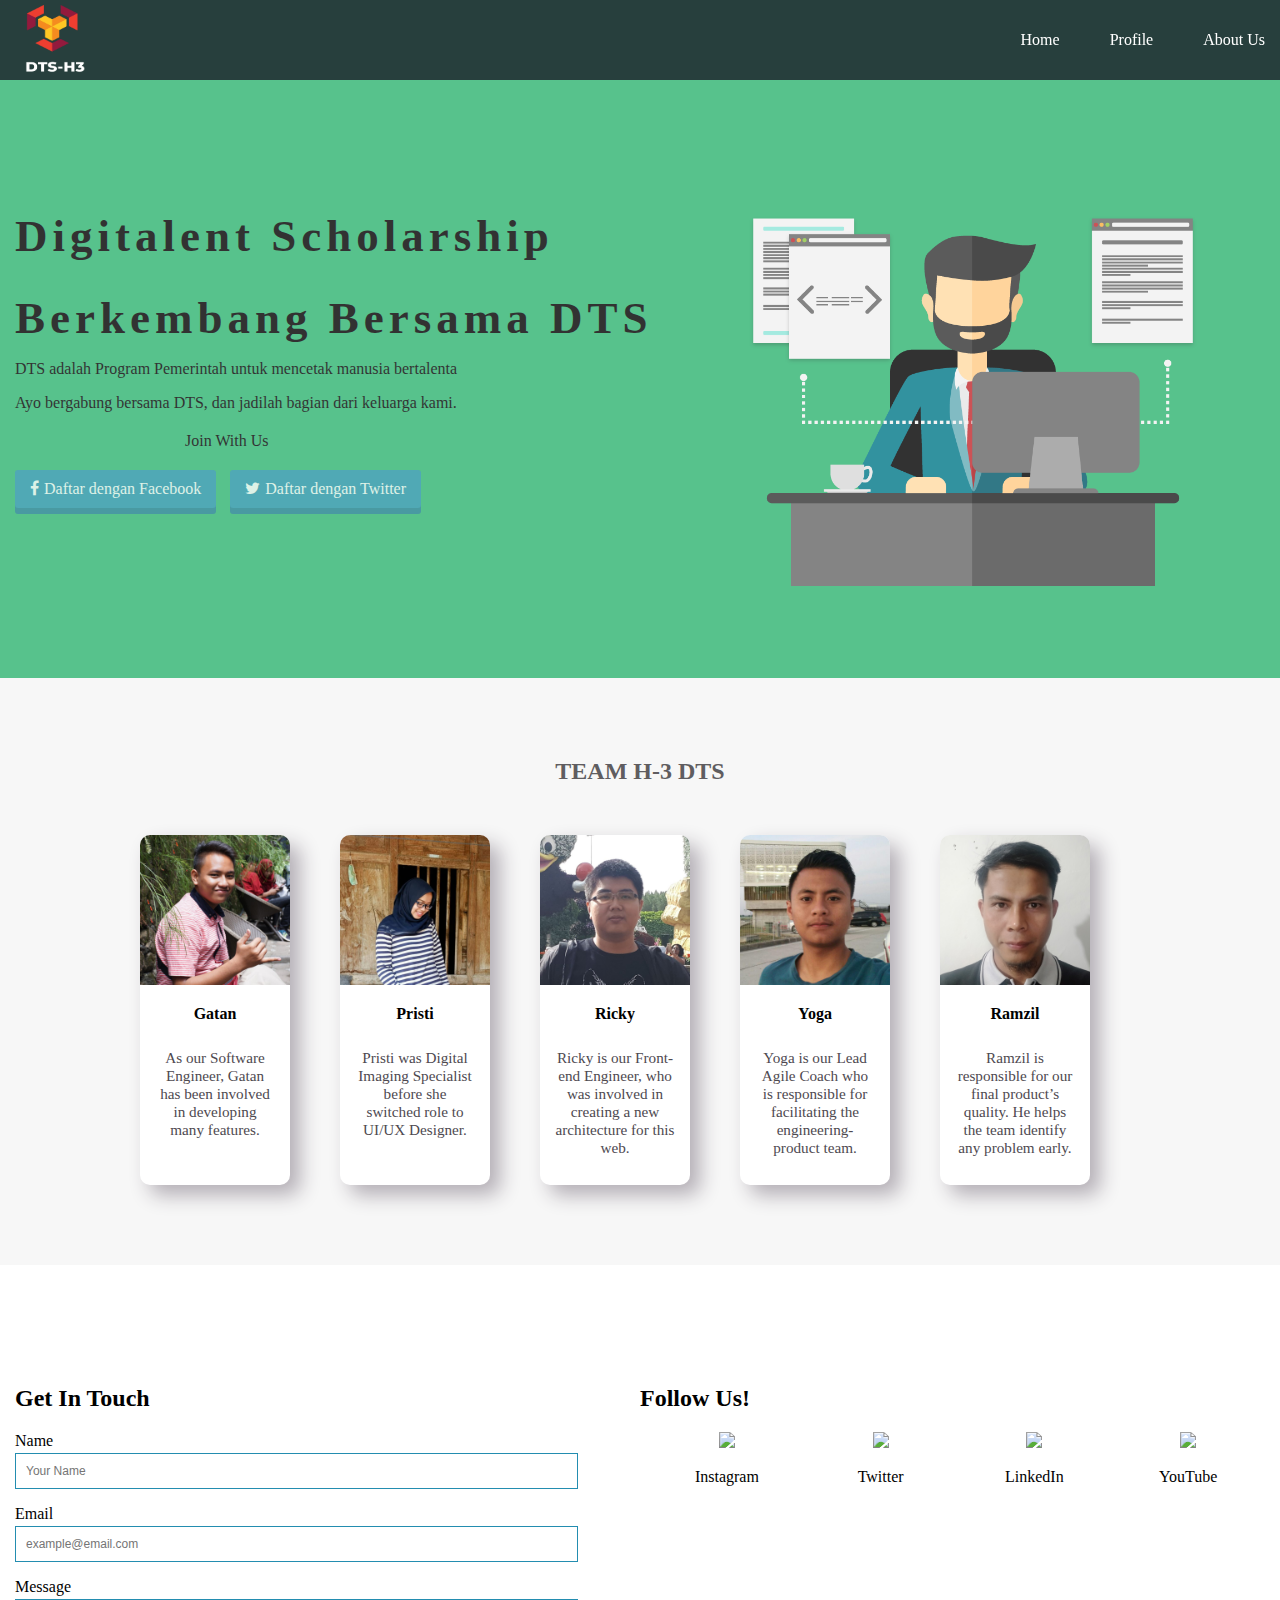
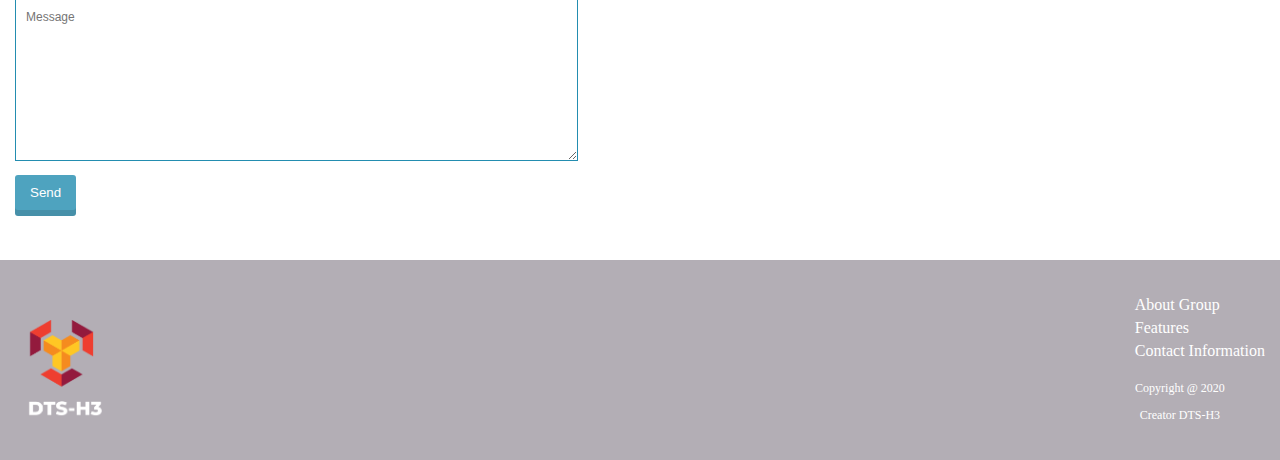
==== index.html @ 63a6559d "first upload" ====
<!DOCTYPE html>
<html>

<head>
    <meta charset="utf-8">
    <meta name="viewport" content="width=device-width, initial-scale=1.0">
    <title>repl.it</title>
    <link rel="stylesheet" href="Styles/main.css">
    <link rel="stylesheet" href="Styles/animate.css">
    <link rel="stylesheet" href="Styles/responsive1.css">
    <link rel="stylesheet" href="//maxcdn.bootstrapcdn.com/font-awesome/4.3.0/css/font-awesome.min.css">
</head>

<body>
    <!-- header -->
    <header>
        <div class="container">
            <div class="header-left">
                <img class="logo" src="Images/Logo DTS-H3-WHITE-02.png">
            </div>
            <a href="#" class="menu-icon">
              <span class="fa fa-bars"></span>
            </a>
            <div class="header-right">
                <a href="#Home">Home</a>
                <a href="#Profile">Profile</a>
                <a href="#About">About Us</a>
            </div>
        </div>
    </header>
    <div class="top-wrapper" id="Home">
        <div class="container">
            <h1>Digitalent Scholarship</h1>
            <h1>Berkembang Bersama DTS</h1>
            <p>DTS adalah Program Pemerintah untuk mencetak manusia bertalenta</p>
            <p>Ayo bergabung bersama DTS, dan jadilah bagian dari keluarga kami.</p>
            <div class="btn-wrapper">
                <p>
                    Join With Us
                </p>
                <a href="#" class="btn facebook"><span class="fa fa-facebook"></span>Daftar dengan Facebook</a>
                <a href="#" class="btn twitter"><span class="fa fa-twitter"></span>Daftar dengan Twitter</a>
            </div>
        </div>
    </div>
    <div id="Profile">
        <div class="profile-wrapper">
            <div class="container">
                <div class="heading">
                    <h2>TEAM H-3 DTS</h2>
                </div>
                <div class="profiles">
                    <div class="profile animated fadeInRight delay-2s">
                        <div class="profile-icon">
                            <img src="Images/Gatan 720x720.jpg" style="width:150px;height:150px;">
                            <p class="nama">Gatan</p>
                            <p class="txt-contents">As our Software Engineer, Gatan has been involved in developing many features.  
                            </p>
                        </div>
                    </div>
                    <div class="profile animated fadeInRight delay-2s">
                        <div class="profile-icon">
                            <img src="Images/pristi 720x720.jpg" style="width:150px;height:150px;">
                            <p class="nama">Pristi</p>
                            <p class="txt-contents">Pristi was Digital Imaging Specialist before she switched role to UI/UX Designer. 
                            </p>
                        </div>
                    </div>
                    <div class="profile animated fadeInRight delay-2s">
                        <div class="profile-icon">
                            <img src="Images/ricky 720x720.jpg" style="width:150px;height:150px;">
                            <p class="nama">Ricky</p>
                            <p class="txt-contents">Ricky is our Front-end Engineer, who was involved in creating a new architecture for this web.   </p>
                        </div>
                    </div>
                    <div class="profile animated fadeInRight delay-2s">
                        <div class="profile-icon">
                            <img src="Images/yoga 720x720.jpg" style="width:150px;height:150px;">
                            <p class="nama">Yoga</p>
                            <p class="txt-contents"> Yoga is our Lead Agile Coach who is responsible for facilitating the engineering-product team.
                            </p>
                        </div>
                    </div>
                    <div class="profile animated fadeInRight delay-2s profile-tablet">
                        <div class="profile-icon">
                            <img src="Images/Ramzil 720x720.jpg" style="width:150px;height:150px;">
                            <p class="nama">Ramzil</p>
                            <p class="txt-contents">Ramzil is responsible for our final product’s quality. He helps the team identify any problem early.
                            </p>
                        </div>
                    </div>
                    <div class="clear"> </div>
                </div>
            </div>
        </div>
    </div>

    <!-- Extra -->
    <div class="container" id="About">
        <div class="extra2">
            <!-- form Extra 1 -->
            <div class="extraflex">
                <form>
                    <h2>Get In Touch</h2>
                    <div class="form-item">
                        <p>Name</p>
                        <input type="text" name="name" id="name" placeholder="Your Name">
                        <p>Email</p>
                        <input type="email" name="email" id="email" placeholder="example@email.com">
                        <p>Message</p>
                        <textarea name="" id="" cols="30" rows="10" placeholder="Message"></textarea>
                    </div>
                    <button type="submit" class="btn btn-primary">Send</button>
            </div>

            </form>
            <!-- akhir form -->

            <!-- social media Extra 2 -->
            <div class="extraflex">
                <div class="social-media">
                    <h2>Follow Us!</h2>
                    <div class="sosmed">
                        <div class="sosmed-item">
                            <img src="https://1.bp.blogspot.com/-nnEWJXTOv3k/XqA6IFcJNBI/AAAAAAAAEoE/oBNc7XN-qIQCBJMsQ9b9bMkCOhR5ixEIACLcBGAsYHQ/s1600/102912-ON57CB-27323ee.png">
                            <p>Instagram</p>
                        </div>
                        <div class="sosmed-item">
                            <img src="https://1.bp.blogspot.com/-d7yxVqkXO7s/XqA6IPGio-I/AAAAAAAAEoA/9JO12EGGWBInU7lsD2ThDhx1b0hzbX17gCLcBGAsYHQ/s1600/102912-ON57CB-ew.png">
                            <p>Twitter</p>
                        </div>
                        <div class="sosmed-item">
                            <img src="https://1.bp.blogspot.com/-s1d3Zjgi3s4/XqA6HyL-F5I/AAAAAAAAEn8/sDWP-BLmmo4VzwQ7hyCJVXawUKtZRT11gCLcBGAsYHQ/s1600/102912-ON57CB-ww33.png">
                            <p>LinkedIn</p>
                        </div>
                        <div class="sosmed-item">
                            <img src="https://1.bp.blogspot.com/-CHcPIsrhupg/XqBWft1aizI/AAAAAAAAEoc/Pd_En9vFYaED1oj1QT9a_M3fqVZxOf0GwCLcBGAsYHQ/s1600/102912-ON57CB-273.png">
                            <p>YouTube</p>
                        </div>
                    </div>
                </div>
            </div>
            <!-- akhir social -->
        </div>
    </div>
    <!-- End Extra -->
    <footer>
        <div class="container">
            <img class="footer-logo" src="Images/Logo DTS-H3-WHITE-02.png">
            <div class="footer-list">
              <ul>
                <li>About Group</li>
                <li>Features</li>
                <li>Contact Information</li>
              </ul>
               <div class="copyright">
              <p align="center">Copyright @ 2020</p>
              <p align="center">Creator DTS-H3</p>
            </div>
            </div>

        </div>
    </footer>

</body>

</html>
---- Styles/main.css ----
/* install fonts */

@font-face {
    font-family: AbrilFat;
    src: url('../fonts/AbrilFatface-Regular.ttf');
}

@font-face {
    font-family: Right;
    src: url('../fonts/Righteous-Regular.ttf');
}


/* Reset CSS (JANGAN DIHAPUS) */

html,
body,
ul,
ol,
li,
h1,
h2,
h3,
h4,
h5,
h6,
p,
form,
input,
* {
    box-sizing: border-box;
}

body {
    margin: 0;
    font-family: "Lucida Grande";
}

a {
    text-decoration: none;
}

.clear {
    clear: left;
}

.container {
    max-width: 1300px;
    width: 100%;
    padding: 0 15px;
    margin: 0 auto;
}

.top-wrapper {
    padding: 180px 0 100px 0;
    background-image: url(../Images/Coder-Transparent-PNG.png);
    background-position: right 10% bottom 30%;
    background-color: #2eb370;
    opacity: 0.8;
    background-origin: border-box;
    background-size: 35%;
    background-repeat: no-repeat;
    text-align: left;
}

.top-wrapper h1 {
    opacity: 1;
    font-size: 45px;
    letter-spacing: 5px;
    margin-bottom: 10px;
}

.top-wrapper p {
    opacity: 1;
    margin-bottom: 3px;
}

.btn-wrapper {
    text-align: left;
    margin: 20px 0;
}

.btn-wrapper p {
    margin: 10px 170px;
}

.signup {
    background-color: #239b76;
}

.facebook {
    background-color: #3b5998;
    margin-right: 10px;
}

.twitter {
    background-color: #55acee;
}

.btn {
    padding: 12px 24px;
    color: white;
    display: inline-block;
    opacity: 0.8;
    border-radius: 4px;
    text-align: center;
}

.btn:hover {
    opacity: 1;
}

.fa {
    margin-right: 5px;
}

header {
    height: 80px;
    width: 100%;
    background-color: rgba(34, 49, 52, 0.9);
    position: fixed;
    top: 0;
    z-index: 10;
}

.logo {
    width: 80px;
    height: 80px;
    margin-top: 5px;
    padding-bottom: 10px;
}

.header-left {
    float: left;
}

.header-right {
    float: right;
    margin-right: -25px;
}

.header-right a {
    line-height: 80px;
    padding: 0 25px;
    color: white;
    display: block;
    float: left;
    transition: all 0.5s;
}

.header-right a:hover {
    background-color: rgba(255, 255, 255, 0.3);
}

.menu-icon {
    color: white;
    float: right;
    font-size: 25px;
    padding: 21px 0;
    display: none;
}
/*- Bagian Utama --*/

.container1 {
    width: 100%;
    padding: 0 15px;
    margin: 0 auto;
}

.profile-wrapper {
    padding-bottom: 80px;
    text-align: center;
    background-color: #f7f7f7;
}

.heading {
    padding-top: 60px;
    padding-bottom: 30px;
    color: #5f5d60;
}

.profiles {
    width: 80%;
    margin: 0 auto;
}

.profile {
    float: left;
    width: 20%;
}

.profile-icon {
    box-shadow: 10px 10px 20px #b3aeb5;
    border-radius: 10px;
    width: 150px;
    height: 350px;
    background-color: white;
}

.profile-icon img {
    border-top-left-radius: 10px;
    border-top-right-radius: 10px;
}

.nama {
  font-weight: bold;
}

.txt-contents {
    width: 80%;
    display: inline-block;
    font-weight: normal;
    margin-top: 10px;
    font-size: 0.95em;
    color: #4e4950;
}

.clear {
    clear: left
}


/* Extra 2 */


/* form */
.extra2{
  margin-top:100px;
}

form {
    width: 45%;
    float: left;
}

form p {
    margin-bottom: 3px;
}

input,
textarea {
    padding: 10px;
    font-size: 12px;
    width: 100%;
    border: 1px solid #238db0;
    font-family: Arial, Helvetica, sans-serif;
}

.btn {
    border: 0px;
    padding: 10px 15px;
    margin-top: 10px;
    background-color: #238db0;
    color: white;
    border-radius: 3px;
    box-shadow: 0 6px 0 #187594;
    margin-bottom: 50px;
}

.btn:hover {
    cursor: pointer;
    background-color: #3ba9ce;
}

.btn:active {
    cursor: pointer;
    position: relative;
    top: 9px;
    box-shadow: none;
}


/* akhir form */


/* social media */


/* sosmed */

.social-media {
    width: 50%;
    margin-left: 0px;
    float: right;
    box-sizing: border-box;
    margin-bottom: 50px;
}

.sosmed {
    display: flex;
    text-align: center;
    padding-left: 10px;
}

.sosmed-item {
    width: 25%;
    box-sizing: border-box;
}

.sosmed-item img {
    width: 100px;
    transition: all 0.5s;
}

.sosmed-item img:hover {
    width: 95px;
    padding-bottom: 5px;
    cursor: pointer;
}


/* akhir social */


/* end extra 2 */


/*-- Footer --*/

footer {
    width: 100%;
    overflow: hidden;
    height: 200px;
    padding-top: 20px;
    background-color: #b3aeb5;
}

footer p {
    color: white;
    font-size: 12px;
}

.container {
    position: relative;
}

.footer-logo {
    width: 100px;
    margin-top: 40px;
    float: left;
}

.footer-list {
    float: right;
    color: white;
}

.footer-list li{
  list-style: none;
  padding-bottom: 5px;
}
---- Styles/responsive1.css ----
@media (max-width :1000px) {
  .top-wrapper h1 {
    font-size: 32px;
    }
  .heading h2 {
    font-size: 20px;
    }
  .profile {
    width: 50%;
    margin-bottom: 20px;
    }
  .profile-icon {
    margin: 0 auto;
    }
  .profile-tablet {
    width: 100%
    }
  form {
    width: 95%;
    }
  form p {
    margin-bottom: 3px;
    }
  input,textarea {
    padding: 10px;
    font-size: 12px;
    width: 100%;
    border: 1px solid #238db0;
    font-family: Arial, Helvetica, sans-serif;
    }
  .btn {
    border: 0px;
    padding: 10px 15px;
    margin-top: 10px;
    background-color: #238db0;
    color: white;
    border-radius: 3px;
    box-shadow: 0 6px 0 #187594;
    }
  .btn:hover {
    cursor: pointer;
    background-color: #3ba9ce;
    }
  .btn:active {
    cursor: pointer;
    position: relative;
    top: 9px;
    box-shadow: none;
    }
/* akhir form */
/* sosmed */
  .social-media {
    width: 100%;
    margin-left: 0px;
    }
  .sosmed {
    display: flex;
    padding-left: 20px;
    }
  .sosmed-item {
    width: 20%;
    margin-right: 20px;
    box-sizing: border-box;
    text-align: center;
    }
  .sosmed-item img {
    width: 100px;
    transition: all 0.5s;
    }
  .sosmed-item img:hover {
    width: 95px;
    padding-bottom: 5px;
    cursor: pointer;
    }
  .sosmed-item p {
    font-weight: bold;
    }
/* akhir sosmed */
/* end extra 2 */

@media (max-width :670px) {
  footer {
    text-align: center;
  }
  .btn {
    width: 100%;
  }
  .facebook {
    margin-bottom: 10px;
  }
  .top-wrapper {
    text-align: left;
  }
/* Tambahkan CSS untuk header-right */
  .header-right {
    display: none;
  }
/* Tambahkan CSS untuk menu-icon */
  .menu-icon {
    display: block;
  }
  .top-wrapper h1 {
    font-size: 24px;
    line-height: 36px;
  }
  .top-wrapper p {
    font-size: 14px;
    line-height: 20px;
  }
  .profile {
    width: 100%;
    margin-bottom: 20px;
  }
  .profile-icon {
    margin: 0 auto;
  }
/* Extra2 */
/* form */
  form {
    width: 90%;
  }
  form p {
    margin-bottom: 3px;
  }
  input,textarea {
    padding: 10px;
    font-size: 10px;
    width: 100%;
    border: 1px solid #238db0;
    font-family: Arial, Helvetica, sans-serif;
  }
  .btn {
    border: 0px;
    padding: 10px 15px;
    margin-top: 10px;
    background-color: #238db0;
    color: white;
    border-radius: 3px;
    box-shadow: 0 6px 0 #187594;
  }
  .btn:hover {
    cursor: pointer;
    background-color: #3ba9ce;
  }
  .btn:active {
    cursor: pointer;
    position: relative;
    top: 9px;
    box-shadow: none;
    background-color: #3ba9ce;
  }
/* akhir form */
/* sosmed */
  .social-media {
    width: 100%;
  }
  .sosmed {
    display: flex;
  }
  .sosmed-item {
    width: 15%;
    margin-right: 25px;
    box-sizing: border-box;
  }
  .sosmed-item img {
    width: 50px;
    transition: all 0.5s;
  }
  .sosmed-item img:hover {
    width: 45px;
    padding-bottom: 5px;
    cursor: pointer;
  }
  .sosmed-item p {
    font-size: 10px;
    text-align: center;
  }
/* akhir sosmed */
/* end Extra2 */
}
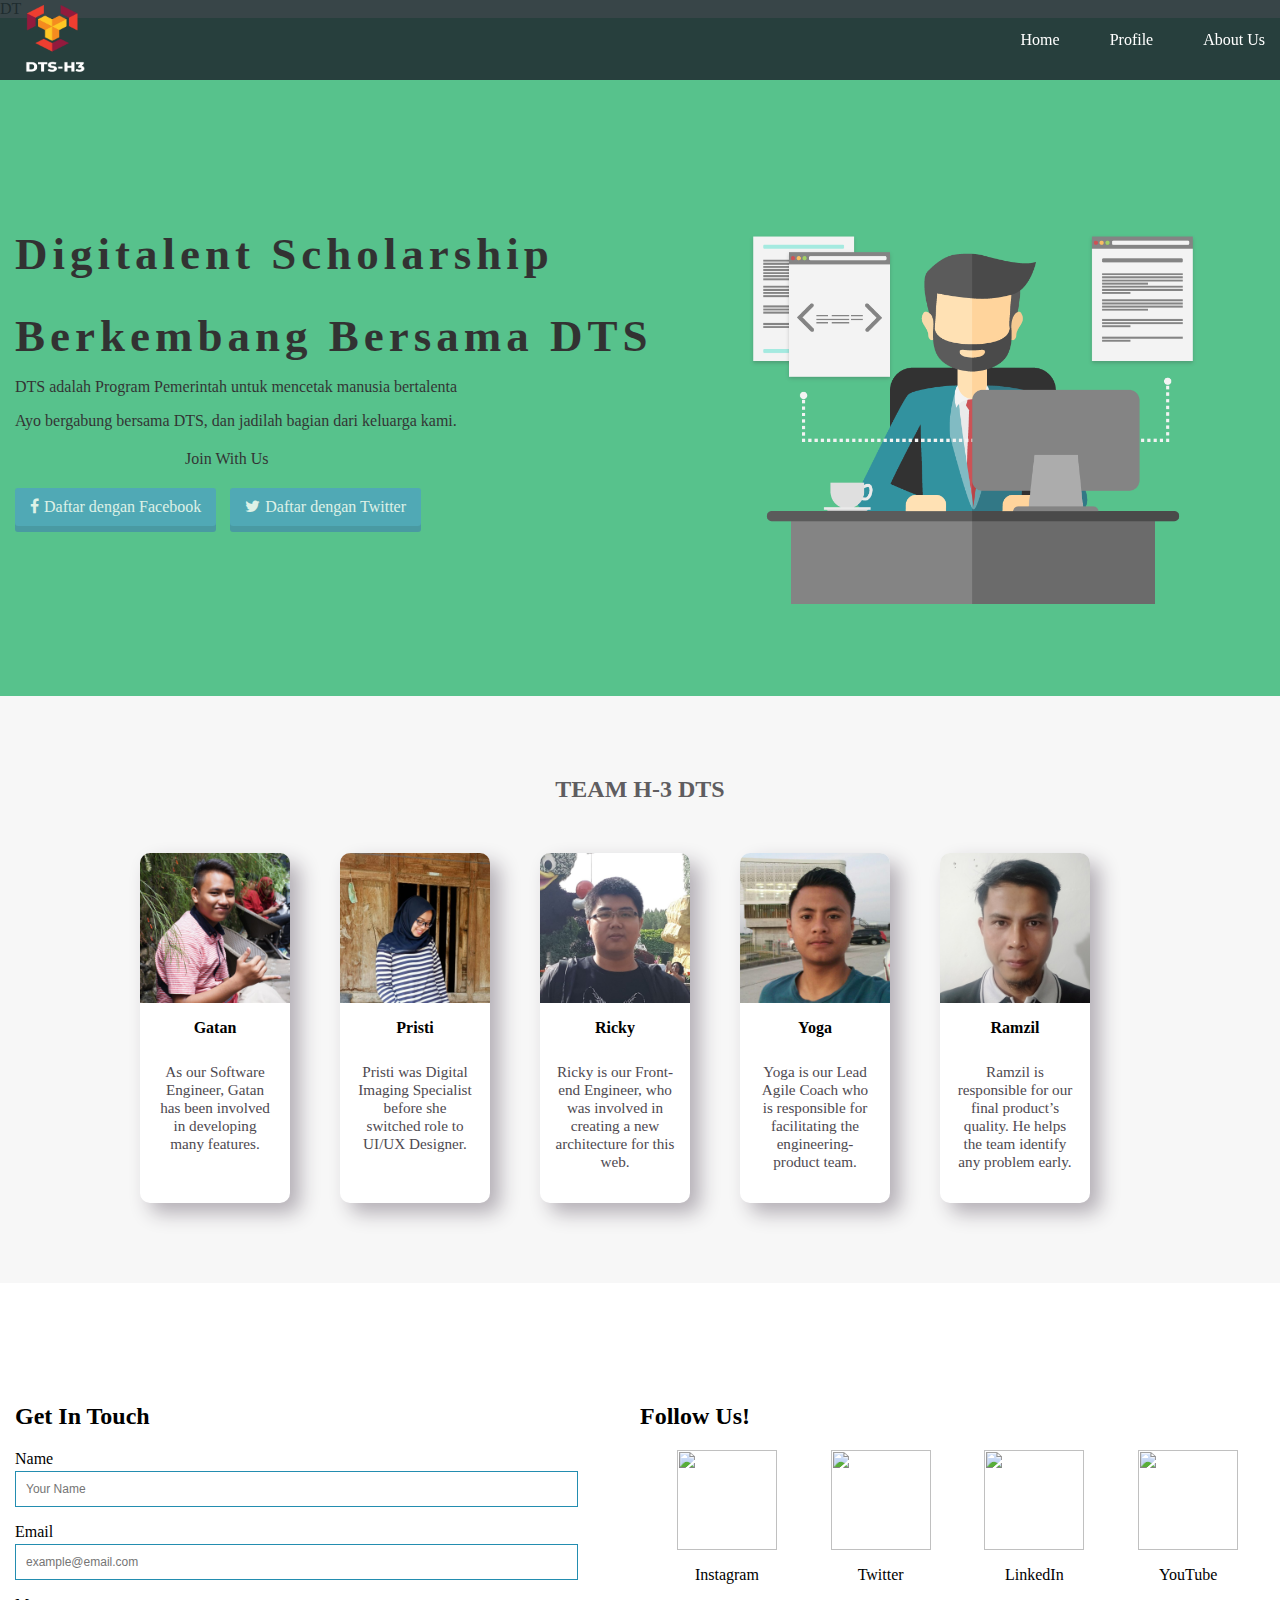
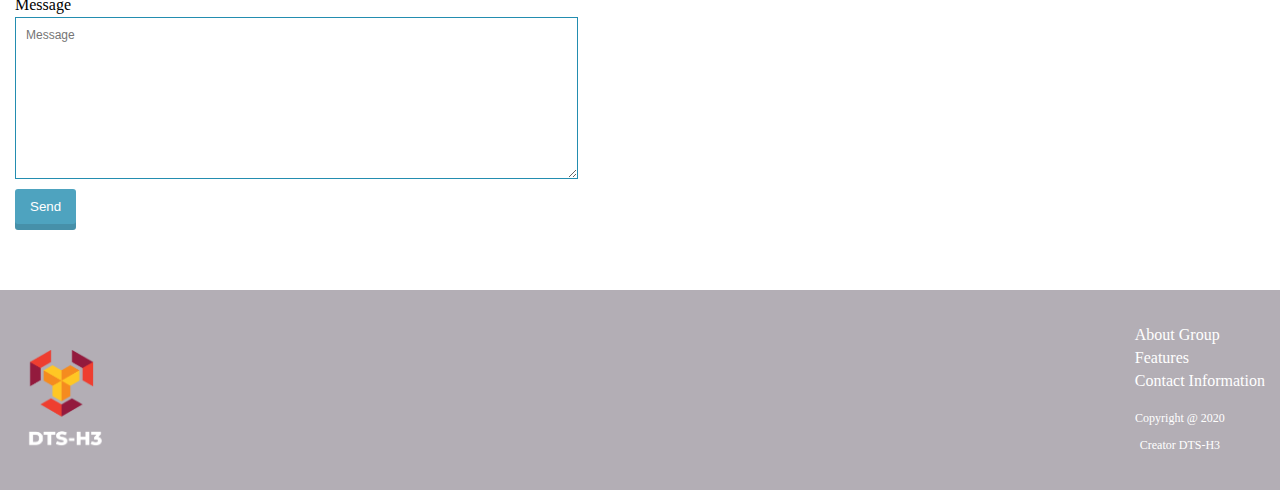
==== commit d966420e: "Update index.html" ====
--- a/index.html
+++ b/index.html
@@ -1,10 +1,10 @@
-<!DOCTYPE html>
+DT<!DOCTYPE html>
 <html>
 
 <head>
     <meta charset="utf-8">
     <meta name="viewport" content="width=device-width, initial-scale=1.0">
-    <title>repl.it</title>
+    <title>ProjectDTS-H3</title>
     <link rel="stylesheet" href="Styles/main.css">
     <link rel="stylesheet" href="Styles/animate.css">
     <link rel="stylesheet" href="Styles/responsive1.css">
@@ -164,4 +164,4 @@
 
 </body>
 
-</html>+</html>
